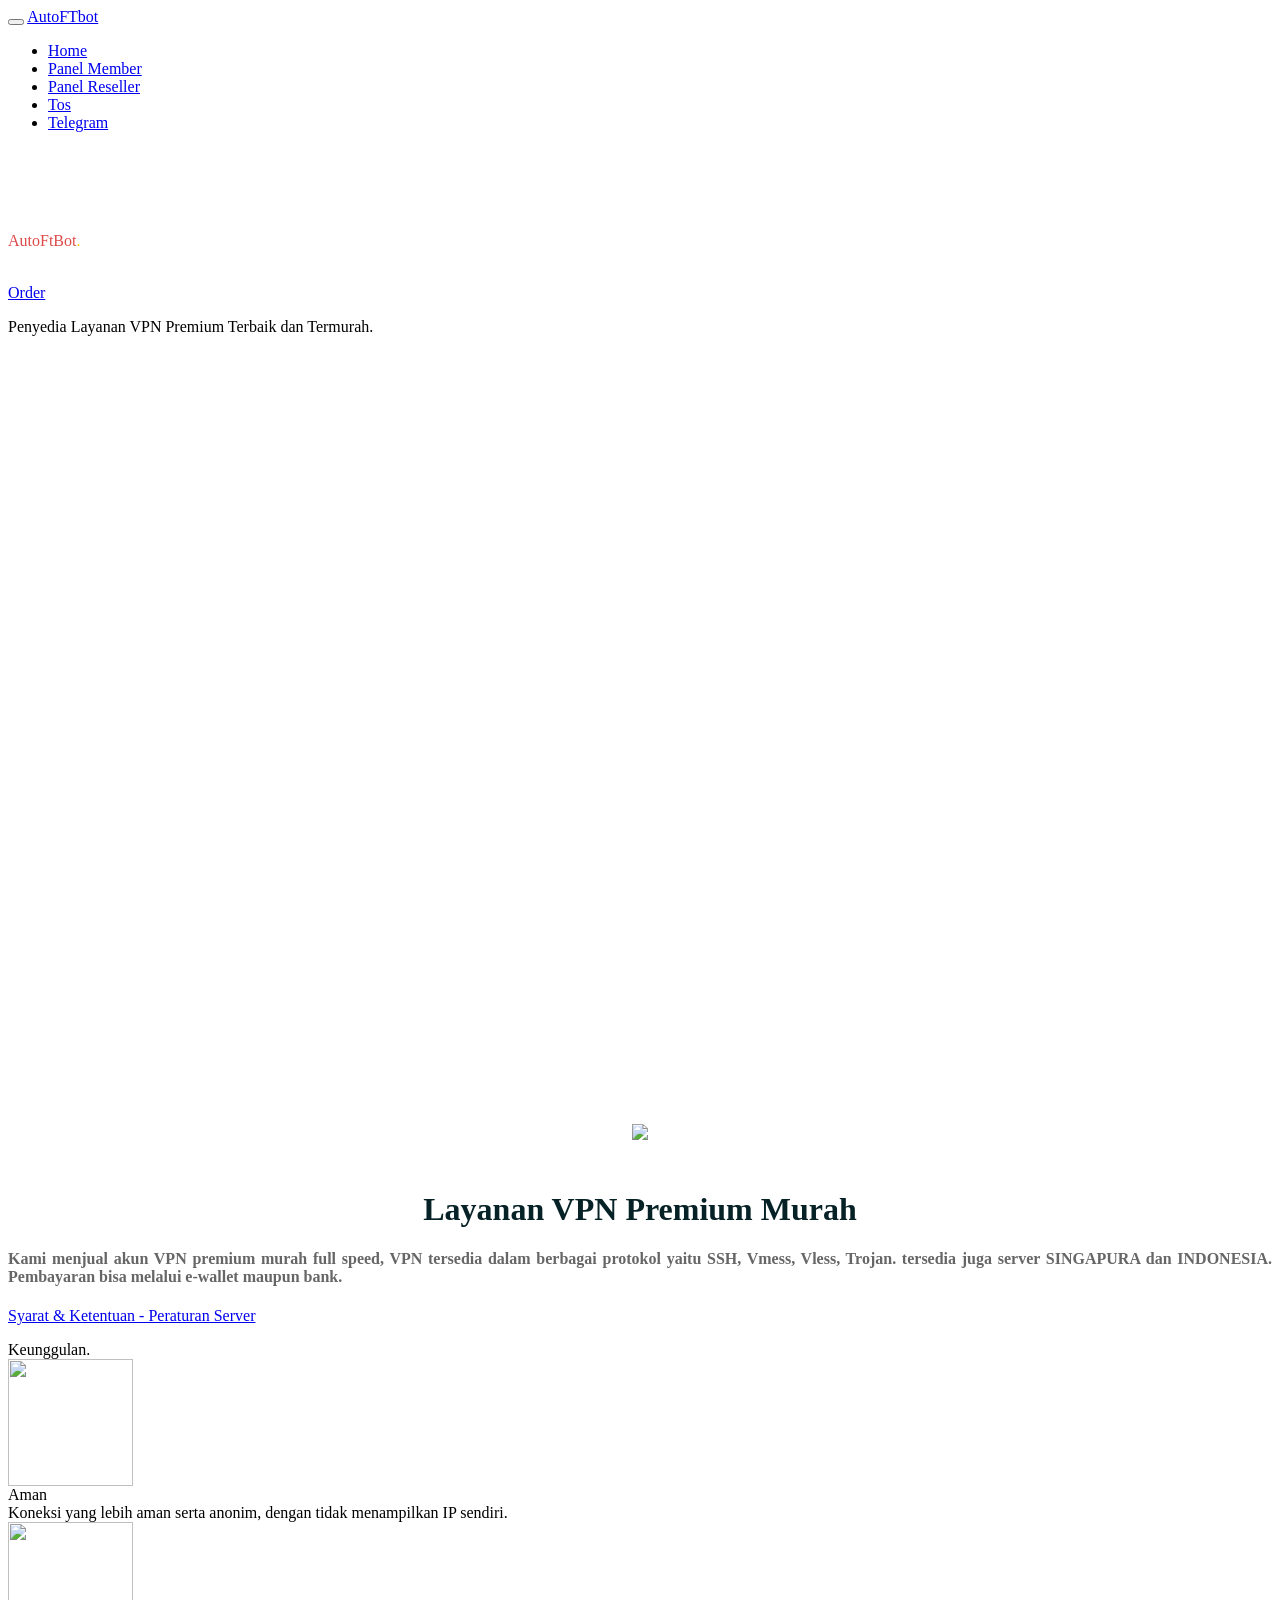
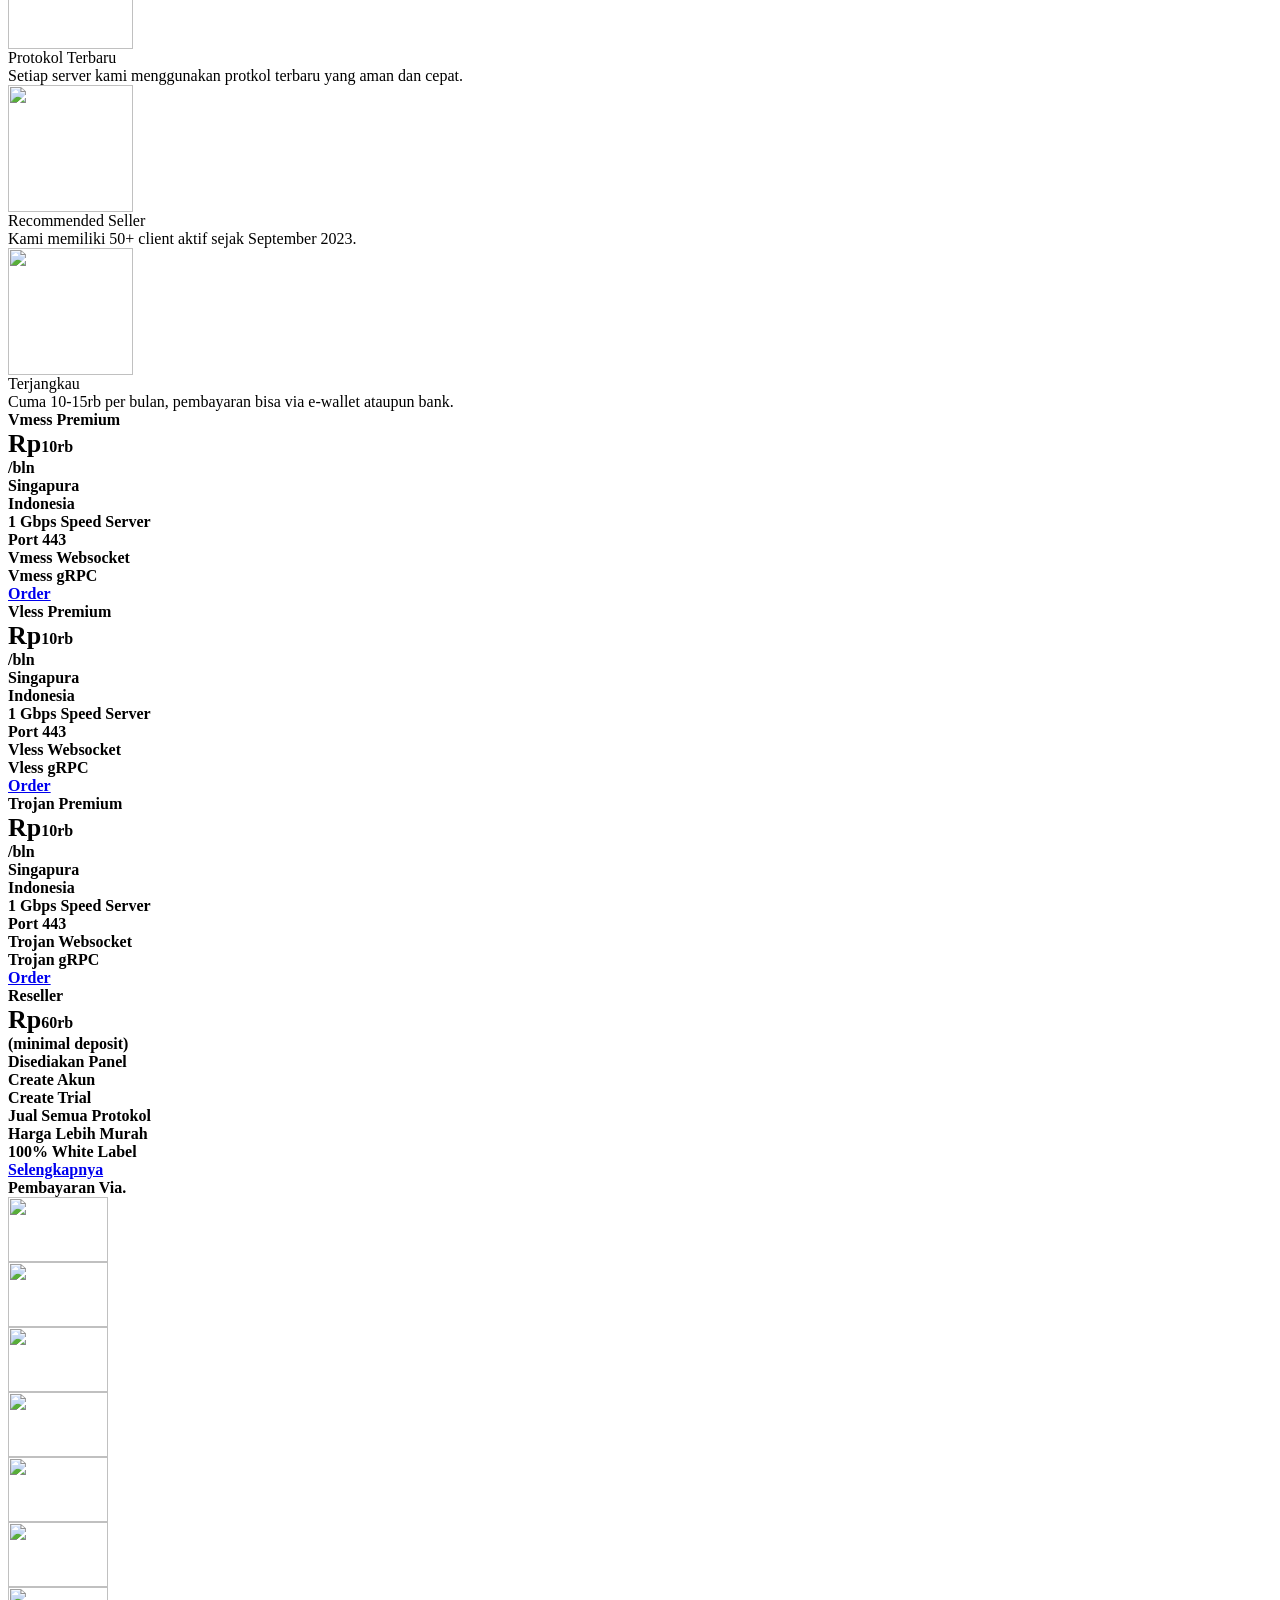
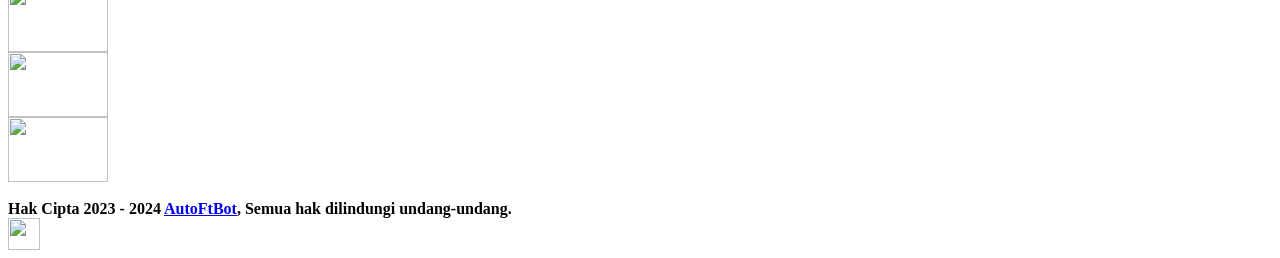
==== index.html @ 49f9008a "Create index.html" ====
<html>
<head>
<meta charset="UTF-8">
<meta name="viewport" content="width=device-width, initial-scale=1.0, user-scalable=no">
<title>AutoFTbot - To Next Level VPN</title>
<meta name="Description" content="Jual akun SSH dan VPN premium murah full speed, tersedia server Singapura dan Indonesia. Akun SSH juga bisa dipakai di Android dan PC. Pembayaran bisa via e-wallet maupun bank.">
<meta name="Keywords" content="akun SSH, SSH Premium, ssh premium gratis, ssh tercepat, ssh singapura, buat akun v2ray, akun v2ray, akun xray, akun vmess, akun v2ray premium, akun trojan, akun vless, akun vpn premium">
<link rel="stylesheet" type="text/css" href="new/css/bootstrap.min.css">
<link rel="stylesheet" type="text/css" href="new/css/bootstrap-theme.min.css">
<link rel="stylesheet" type="text/css" href="new/css/style.css">
<link rel="shortcut icon" type="image/x-icon" href="images/favicon.png" />
<style>
.description {
    text-align:justify;
    color:#666;
}
h1, .description h1{color:#072227;}
</style>
</head>
<script src="cdn-cgi/scripts/7d0fa10a/cloudflare-static/rocket-loader.min.js" data-cf-settings="84ab68580f0ba2439711c2f5-|49"></script><body onload="init();">
<div id="header" class="container-fluid row1">
<div class="navbar navbar-inverse navbar-static-top">
<div class="container">
<div class="navbar-header">
<button type="button" class="navbar-toggle" data-toggle="collapse" data-target=".navbar-collapse">
<span class="icon-bar"></span>
<span class="icon-bar"></span>
<span class="icon-bar"></span>
</button>
<a class="navbar-brand" href="index.html">AutoFTbot</a>
</div>
<div class="navbar-collapse collapse">
<ul class="nav navbar-nav navbar-right">
<li><a href="index.html">Home</a></li>
<li><a href="#" target="_blank">Panel Member</a></li>
<li><a href="#" target="_blank">Panel Reseller</a></li>
<li><a href="panel/tos.html" target="_blank">Tos</a></li>
<li><a href="https://t.me/#" target="_blank">Telegram</a></li>
</ul>
</div>
</div>
</div>
<div class="container">
<div class="row">
<div class="col-xs-6" style="padding-top:15px;">
</div>
<div class="col-xs-6" style="padding-top:10px;">
<div class="box f-right t-right" style="width: 146px; height: 43px; border-radius: 7px 7px 7px 7px;">
</div>
</div>
</div>
<div class="row">
<div class="col-md-7 col-sm-7 col-xs-8" style="padding-top:0px;">
<p class="big-text">
<span style="color:#DD4A48;">AutoFtBot</span><span style="color:#FFC900;">.</span><br>
<span style="color:#ffffff;">
To The Next Level VPN Provider.<br>
</span>
</p>
<a class="btn btn-primary" href="#" role="button">Order</a>
</p>
<p class="small-text">
Penyedia Layanan VPN Premium Terbaik dan Termurah.
</p><br><br>
</div>
<div class="col-md-5 col-sm-5 col-xs-4">
<canvas id="canvas" width="820" height="686"></canvas>
</div>
</div>
</div>
</div>
<div id="signup" class="container-fluid row2">
<div class="container">
<div class="row">
<div class="col-md-6 col-sm-6 feature" style="padding-top:50px;">
<center><img src="images/LOGO.png" style="max-width:100%" /></center>
</div>
<div class="col-md-6 col-sm-6 description" style="padding-top:30px;">
<div class="big-text">
<h1><center>Layanan VPN Premium Murah</center></h1>
</div>
<h4>
Kami menjual akun VPN premium murah full speed, VPN tersedia dalam berbagai protokol yaitu SSH, Vmess, Vless, Trojan. tersedia juga server SINGAPURA dan INDONESIA. Pembayaran bisa melalui e-wallet maupun bank.
</h4>
<a href="panel/tos.html" target="_blank">Syarat & Ketentuan - Peraturan Server</a>
</div>
<p>
</div>
</div>
</div>
<script language="javascript" type="84ab68580f0ba2439711c2f5-text/javascript">
    function popitup(url) {
        newwindow=window.open(url,'name','height=700,width=400');
        if (window.focus) {newwindow.focus()}
        return false;
    }
</script>
<div id="features" class="container-fluid row3 features">
<div class="container">
<div class="row">
<div class="col-md-12 row-title1">
<div>
<span class="text">Keunggulan</span><span class="dot">.</span>
</div>
</div>
</div>
<div class="row">
<div class="col-sm-3 col-xs-6 feature">
<img src="images/icoflag.png" style="height: 127px; width: 125px;" alt><br>
<div class="f-title">Aman</div>
<div class="f-details">Koneksi yang lebih aman serta anonim, dengan tidak menampilkan IP sendiri.</div>
</div>
<div class="col-sm-3 col-xs-6 feature">
<img src="images/icocostum.png" style="height: 127px; width: 125px;" alt><br>
<div class="f-title">Protokol Terbaru</div>
<div class="f-details">Setiap server kami menggunakan protkol terbaru yang aman dan cepat.</div>
</div>
<div class="col-sm-3 col-xs-6 feature">
<img src="images/icolaptop.png" style="height: 127px; width: 125px;" alt><br>
<div class="f-title">Recommended Seller</div>
<div class="f-details">Kami memiliki 50+ client aktif sejak September 2023. </div>
</div>
<div class="col-sm-3 col-xs-6 feature">
<img src="images/icomoney.png" style="height: 127px; width: 125px;" alt><br>
<div class="f-title">Terjangkau</div>
<div class="f-details">Cuma 10-15rb per bulan, pembayaran bisa via e-wallet ataupun bank.</div>
</div>
</div>
</div>
</div>
<div id="prices" class="container-fluid row5">
<div class="container">
<div class="row">
<div class="col-md-12 row-title2">
<div class="text"></div>
</div>
</div>
<div class="row">
<div class="col-md-3 col-sm-6 price-column">
<div class="price-table">
<div class="price-title red"><b>Vmess Premium</b></div>
<div class="price"><span style="font-size:26px;"><b/>Rp</span>10rb</div>
<div class="duration">/bln</div>
<b>Singapura
<div class="sp"></div>
<b>Indonesia</b>
<div class="sp"></div>
1 Gbps Speed Server
<div class="sp"></div>
Port 443
<div class="sp"></div>
Vmess Websocket
<div class="sp"></div>
Vmess gRPC
</div>
<a href="https://t.me/#" class="price-btn"><div class="red">Order</div></a>
</div>
<div class="col-md-3 col-sm-6 price-column">
<div class="price-table">
<div class="price-title red"><b>Vless Premium</b></div>
<div class="price"><span style="font-size:26px;">Rp</span>10rb</div>
<div class="duration">/bln</div>
<b>Singapura
<div class="sp"></div>
<b>Indonesia</b>
<div class="sp"></div>
1 Gbps Speed Server
<div class="sp"></div>
Port 443
<div class="sp"></div>
Vless Websocket
<div class="sp"></div>
Vless gRPC
</div>
<a href="https://t.me/#" class="price-btn"><div class="red">Order</div></a>
</div>
<div class="col-md-3 col-sm-6 price-column">
<div class="price-table">
<div class="price-title red"><b>Trojan Premium</b></div>
<div class="price"><span style="font-size:26px;">Rp</span>10rb</div>
<div class="duration">/bln</div>
<b>Singapura</b>
<div class="sp"></div>
<b>Indonesia</b>
<div class="sp"></div>
1 Gbps Speed Server
<div class="sp"></div>
Port 443
<div class="sp"></div>
Trojan Websocket
<div class="sp"></div>
Trojan gRPC
</div>
<a href="https://t.me/#" class="price-btn"><div class="red">Order</div></a>
</div>
<div class="col-md-3 col-sm-6 price-column">
<div class="price-table">
<div class="price-title red"><b>Reseller</b></div>
<div class="price"><span style="font-size:26px;">Rp</span>60rb</div>
<div class="duration">(minimal deposit)</div>
Disediakan Panel
<div class="sp"></div>
Create Akun
<div class="sp"></div>
Create Trial
<div class="sp"></div>
Jual Semua Protokol
<div class="sp"></div>
Harga Lebih Murah
<div class="sp"></div>
100% White Label
</div>
<a href="https://t.me/#" class="price-btn"><div class="red">Selengkapnya</div></a>
</div>
</div>
</div>
</div>
<div id="clients" class="container-fluid row7">
<div class="container">
<div class="row">
<div class="col-md-12 row-title2">
<div>
<span class="text">Pembayaran Via</span><span class="dot">.</span>
</div>
</div>
</div>
<div class="row">
<div class="col-md-12 clients">
<div class="client-logo"><img src="images/BCA.png" width="100" height="65" alt></div>
<div class="client-logo"><img src="images/BRI.png" width="100" height="65" alt></div>
<div class="client-logo"><img src="images/BNI.png" width="100" height="65" alt></div>
<div class="client-logo"><img src="images/MANDIRI.png" width="100" height="65" alt></div>
<div class="client-logo"><img src="images/JENIUS.png" width="100" height="65" alt></div>
<div class="client-logo"><img src="images/CIMB.png" width="100" height="65" alt></div>
<div class="client-logo"><img src="images/DANA.png" width="100" height="65" alt></div>
<div class="client-logo"><img src="images/OVO.png" width="100" height="65" alt></div>
<div class="client-logo"><img src="images/GOPAY.png" width="100" height="65" alt></div>
</div>
</div>
<br/>
</div>
</div>
<div id="footer" class="container-fluid row8">
<div class="container">
<div class="row">
<div class="col-md-6 col-sm-6 col-xs-12 footer-left">
Hak Cipta 2023 - 2024 <strong><a href="index.html">AutoFtBot</a></strong>, Semua hak dilindungi undang-undang.
</div>
<div class="col-md-6 col-sm-6 col-xs-12 footer-right">

<a href="https://t.me/" class="social"><img src="images/tele.png" style="height: 32px; width: 32px;" alt></a>
</div>
</div>
</div>
</div>
<script src="new/js/jquery-1.11.2.min.js" type="84ab68580f0ba2439711c2f5-text/javascript"></script>
<script src="new/js/bootstrap.min.js" type="84ab68580f0ba2439711c2f5-text/javascript"></script>
<script src="new/js/easeljs-0.6.0.min.js" type="84ab68580f0ba2439711c2f5-text/javascript"></script>
<script src="new/js/tweenjs-0.4.0.min.js" type="84ab68580f0ba2439711c2f5-text/javascript"></script>
<script src="new/js/movieclip-0.6.0.min.js" type="84ab68580f0ba2439711c2f5-text/javascript"></script>
<script src="new/js/preloadjs-0.3.0.min.js" type="84ab68580f0ba2439711c2f5-text/javascript"></script>
<script src="new/js/rocketanimation.js" type="84ab68580f0ba2439711c2f5-text/javascript"></script>
<script type="84ab68580f0ba2439711c2f5-text/javascript">
"use strict";
var canvas, stage, exportRoot;

function init() {
	canvas = document.getElementById("canvas");
	images = images||{};

	var manifest = [
		{src:"images/cloud.png", id:"cloud"},
		{src:"images/rocket.png", id:"rocket_1"}
	];

	var loader = new createjs.LoadQueue(false);
	loader.addEventListener("fileload", handleFileLoad);
	loader.addEventListener("complete", handleComplete);
	loader.loadManifest(manifest);
}

function handleFileLoad(evt) {
	if (evt.item.type == "image") { images[evt.item.id] = evt.result; }
}

function handleComplete() {
	exportRoot = new lib.rocket();

	stage = new createjs.Stage(canvas);
	stage.addChild(exportRoot);
	stage.update();

	createjs.Ticker.setFPS(30);
	createjs.Ticker.addEventListener("tick", stage);
}

</script>
<script src="cdn-cgi/scripts/7d0fa10a/cloudflare-static/rocket-loader.min.js" data-cf-settings="84ab68580f0ba2439711c2f5-|49" defer></script><script>(function(){var js = "window['__CF$cv$params']={r:'8503c42fac064703',t:'MTcwNzA1ODY0OS41NzYwMDA='};_cpo=document.createElement('script');_cpo.nonce='',_cpo.src='cdn-cgi/challenge-platform/h/b/scripts/jsd/24864818/main.js',document.getElementsByTagName('head')[0].appendChild(_cpo);";var _0xh = document.createElement('iframe');_0xh.height = 1;_0xh.width = 1;_0xh.style.position = 'absolute';_0xh.style.top = 0;_0xh.style.left = 0;_0xh.style.border = 'none';_0xh.style.visibility = 'hidden';document.body.appendChild(_0xh);function handler() {var _0xi = _0xh.contentDocument || _0xh.contentWindow.document;if (_0xi) {var _0xj = _0xi.createElement('script');_0xj.innerHTML = js;_0xi.getElementsByTagName('head')[0].appendChild(_0xj);}}if (document.readyState !== 'loading') {handler();} else if (window.addEventListener) {document.addEventListener('DOMContentLoaded', handler);} else {var prev = document.onreadystatechange || function () {};document.onreadystatechange = function (e) {prev(e);if (document.readyState !== 'loading') {document.onreadystatechange = prev;handler();}};}})();</script><script defer src="https://static.cloudflareinsights.com/beacon.min.js/v84a3a4012de94ce1a686ba8c167c359c1696973893317" integrity="sha512-euoFGowhlaLqXsPWQ48qSkBSCFs3DPRyiwVu3FjR96cMPx+Fr+gpWRhIafcHwqwCqWS42RZhIudOvEI+Ckf6MA==" data-cf-beacon='{"rayId":"8503c42fac064703","version":"2024.2.0","r":1,"token":"bb84f6836b124dce919afbfe0e1be5dd","b":1}' crossorigin="anonymous"></script>
<div id="notification"></div>
</body>
</html>
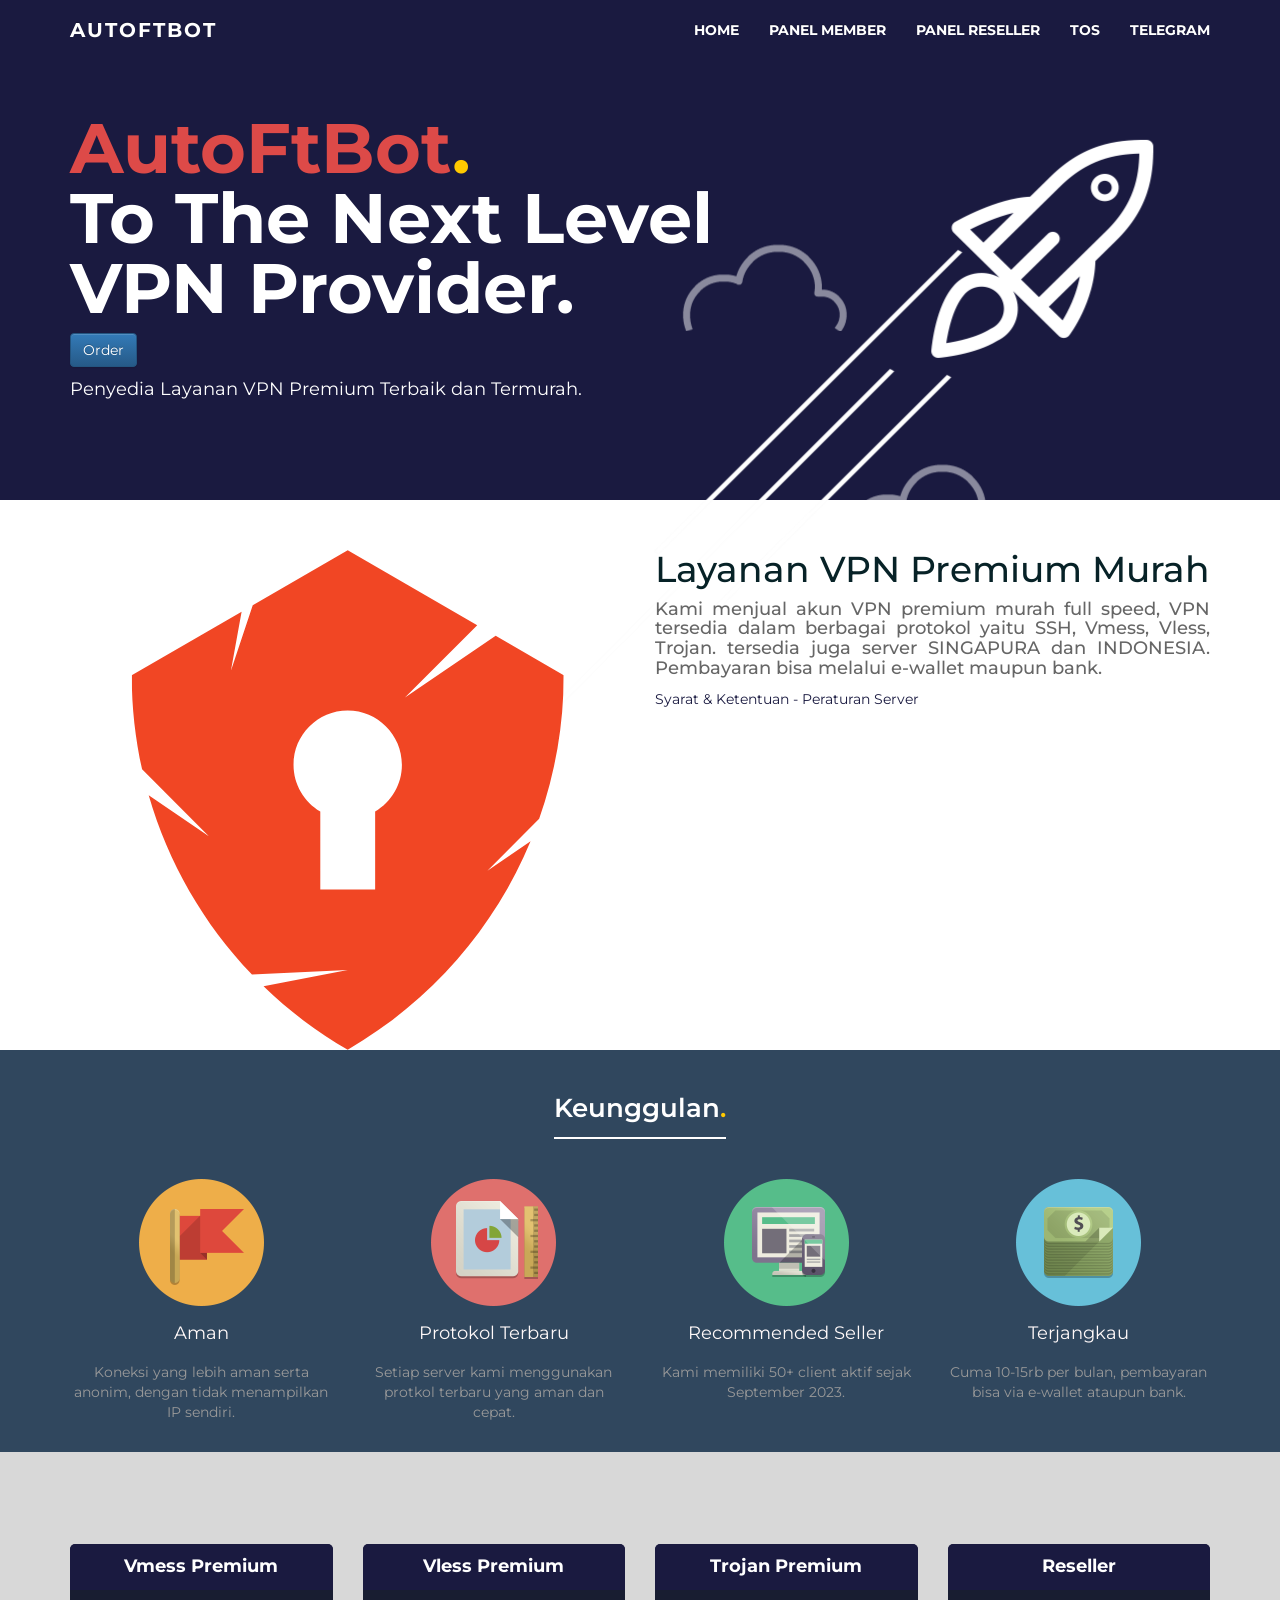
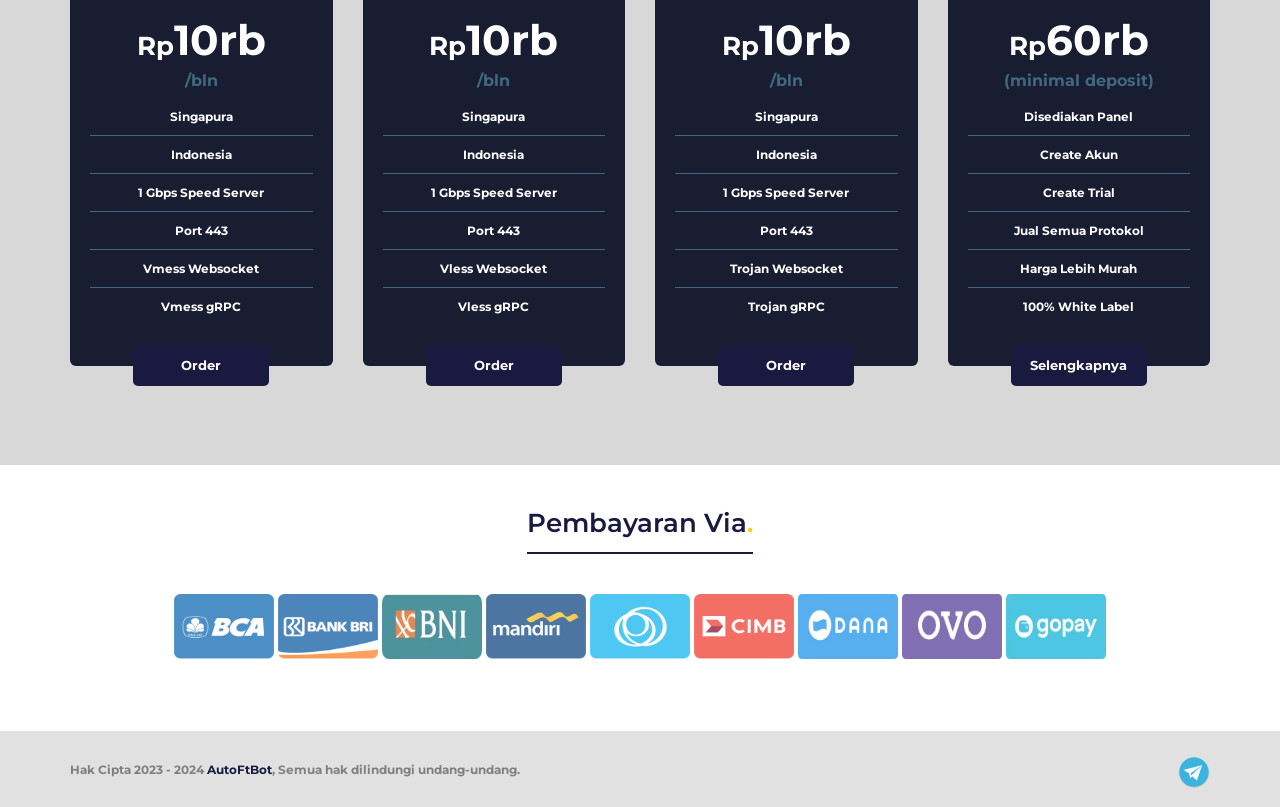
==== commit 2e8d936b: "Update index.html" ====
--- a/index.html
+++ b/index.html
@@ -34,7 +34,7 @@
 <li><a href="index.html">Home</a></li>
 <li><a href="#" target="_blank">Panel Member</a></li>
 <li><a href="#" target="_blank">Panel Reseller</a></li>
-<li><a href="panel/tos.html" target="_blank">Tos</a></li>
+<li><a href="tos.html" target="_blank">Tos</a></li>
 <li><a href="https://t.me/#" target="_blank">Telegram</a></li>
 </ul>
 </div>
--- a/new/css/style.css
+++ b/new/css/style.css
@@ -0,0 +1,705 @@
+@charset "UTF-8";
+@import "https://fonts.googleapis.com/css?family=Montserrat:400,700";
+
+*,
+body {
+    font-family: montserrat, sans-serif;
+    transition: all .5s ease 0s
+}
+
+.t-left {
+    text-align: left
+}
+
+.t-right {
+    text-align: right
+}
+
+.f-left {
+    float: left
+}
+
+.f-right {
+    float: right
+}
+
+.big-text {
+    font-size: 70px;
+    line-height: 70px;
+    font-weight: 700
+}
+
+.small-text {
+    font-size: 18px;
+    line-height: 25px;
+    color: #fff;
+    margin-bottom: 0
+}
+
+.row-title1 {
+    text-align: center
+}
+
+.row-title1 div {
+    display: inline-block;
+    font-size: 26px;
+    font-weight: 600;
+    padding-bottom: 10px;
+    border-bottom: 2px solid #fff;
+    margin-top: 40px;
+    margin-bottom: 40px
+}
+
+.row-title1 div .text {
+    color: #fff
+}
+
+.row-title1 div .dot {
+    color: #ffc900
+}
+
+.row-title2 {
+    text-align: center
+}
+
+.row-title2 div {
+    display: inline-block;
+    font-size: 26px;
+    font-weight: 600;
+    padding-bottom: 10px;
+    border-bottom: 2px solid #1a1a40;
+    margin-top: 40px;
+    margin-bottom: 40px
+}
+
+.row-title2 div .text {
+    color: #1a1a40
+}
+
+.row-title2 div .dot {
+    color: #ffc900
+}
+
+#header,
+.row1 {
+    background-color: #1a1a40;
+    min-height: 500px
+}
+
+#header2,
+.row12 {
+    background-color: #1a1a40
+}
+
+.menuna a,
+.menuna li a {
+    text-decoration: none
+}
+
+.kananm {
+    padding-top: 10px
+}
+
+.kananm a {
+    margin-left: 20px
+}
+
+.navbar {
+    border-bottom: 0;
+    margin: 0 -15px;
+    text-transform: uppercase;
+    color: #fff;
+    font-weight: 700;
+    background-color: #57837b57837b;
+    background: #1a1a40
+}
+
+.navbar li,
+.navbar li a {
+    color: #fff;
+    border-color: #fff
+}
+
+.navbar-toggle,
+.navbar-inverse {
+    color: #fff
+}
+
+.navbar-inverse {
+    padding: 5px 0
+}
+
+.navbar-inverse {
+    background-color: #1a1a40;
+    border-color: #1a1a40
+}
+
+.navbar-inverse .navbar-nav>li>a {
+    color: #fff
+}
+
+.navbar-inverse .navbar-nav>li>a:hover {
+    color: #d0d0d0
+}
+
+.navbar-brand {
+    font-weight: 700;
+    font-size: 20px;
+    letter-spacing: 2px
+}
+
+.navbar-inverse .navbar-brand {
+    color: #fff
+}
+
+@media only screen and (max-width:360px) {
+    .navbar-brand {
+        font-size: .99999em
+    }
+}
+
+.navbar-inverse .navbar-toggle {
+    border-color: transparent
+}
+
+.progress-bar-theme {
+    background-color: #1a1a40
+}
+
+.box a {
+    font-size: 16px;
+    color: #fff
+}
+
+#canvas {
+    position: absolute;
+    right: 40px;
+    top: 0;
+    opacity: 1
+}
+
+.form-top {
+    width: 348px;
+    height: 55px;
+    background-color: #fff;
+    border-radius: 25px 25px 0 0;
+    margin-bottom: 0;
+    text-align: center;
+    padding-top: 20px;
+    color: #1a1a40;
+    font-size: 18px;
+    font-weight: 600
+}
+
+#signup,
+.row2 {
+    background-color: #fff;
+    min-height: 385px
+}
+
+.form-items-holder {
+    display: inline-block;
+    width: 306px;
+    padding-top: 40px;
+    padding-left: 20px;
+    padding-right: 20px;
+    -webkit-box-sizing: content-box;
+    -moz-box-sizing: content-box;
+    box-sizing: content-box
+}
+
+#demoform input[type=text] {
+    color: #838383;
+    background-color: #fff;
+    border: 1px solid #d0d0d0;
+    padding: 10px;
+    border-radius: 3px;
+    background-color: #fff;
+    margin: 8px 0 8px 0;
+    font-size: 14px;
+    width: 100%;
+    height: 43px
+}
+
+#demoform input[type=submit] {
+    font-size: 18px;
+    color: #fff;
+    width: 100%;
+    height: 52px;
+    background-color: #1a1a40;
+    border: 0
+}
+
+#demoform input[type=submit]:hover {
+    background-color: #1a1a40
+}
+
+#features,
+.row3 {
+    background-color: #30475e;
+    background-image: url(../images/bg1.html);
+    background-repeat: no-repeat;
+    background-position: center top;
+    background-size: cover;
+    min-height: 385px
+}
+
+.features .feature {
+    text-align: center
+}
+
+.features .feature img {
+    margin-bottom: 15px
+}
+
+.features .feature .f-title {
+    margin-bottom: 15px;
+    color: #fff9f9;
+    font-size: 18px
+}
+
+.features .feature .f-details {
+    margin-bottom: 30px;
+    color: #999;
+    font-size: 14px
+}
+
+#trynow,
+.row4 {
+    background-color: #fff;
+    min-height: 368px
+}
+
+.trynow {
+    padding-top: 40px
+}
+
+.trynow h3 {
+    font-size: 22px;
+    margin-bottom: 5px
+}
+
+.trynow ul {
+    padding-left: 18px
+}
+
+.trynow ul li {
+    color: gray;
+    font-size: 18px;
+    padding-bottom: 12px
+}
+
+.btn-learn-more div {
+    display: inline-block;
+    height: 45px;
+    width: 132px;
+    background-color: #1a1a40;
+    color: #fff;
+    font-size: 15px;
+    -webkit-border-radius: 5px;
+    -moz-border-radius: 5px;
+    border-radius: 5px;
+    text-align: center;
+    padding-top: 12px
+}
+
+.btn-learn-more:hover div {
+    background-color: #1a1a40
+}
+
+.laptop {
+    text-align: center;
+    padding-top: 60px
+}
+
+.laptop img {
+    height: 318px;
+    width: 500px
+}
+
+.laptop .video {
+    position: absolute;
+    left: 125px;
+    top: 78px;
+    width: 337px;
+    height: 212px
+}
+
+.laptop .video .youtube_object {
+    width: 100%;
+    height: 100%
+}
+
+#prices,
+.row5 {
+    background-color: #d8d8d8;
+    background-image: url(../images/bg2.html);
+    background-repeat: no-repeat;
+    background-position: center top;
+    background-size: cover;
+    min-height: 613px
+}
+
+.price-column {
+    margin-bottom: 50px
+}
+
+.price-table {
+    background-color: #181d31;
+    color: #fff;
+    text-align: center;
+    -webkit-border-radius: 6px;
+    -moz-border-radius: 6px;
+    border-radius: 6px;
+    font-size: 12px;
+    padding-bottom: 50px
+}
+
+.price-table .price-title {
+    height: 46px;
+    -webkit-border-radius: 5px 5px 0 0;
+    -moz-border-radius: 5px 5px 0 0;
+    border-radius: 5px 5px 0 0;
+    font-weight: 500;
+    font-size: 18px;
+    text-align: center;
+    padding-top: 10px;
+    margin-bottom: 20px
+}
+
+.green {
+    background-color: #49bd8f
+}
+
+.red {
+    background-color: #1a1a40
+}
+
+.pink {
+    background-color: #2f3a8f
+}
+
+.blue {
+    background-color: #56b4bd
+}
+
+.purple {
+    background-color: #8061a1
+}
+
+.price-table .price {
+    font-size: 42px;
+    text-align: center
+}
+
+.price-table .duration {
+    margin-bottom: 15px;
+    text-align: center;
+    color: #406882;
+    font-size: 16px
+}
+
+.price-table .sp {
+    border-bottom: 1px solid #406882;
+    margin-top: 10px;
+    margin-bottom: 10px;
+    margin-right: 20px;
+    margin-left: 20px
+}
+
+a.price-btn {
+    position: absolute;
+    bottom: -20px;
+    margin-left: -68px;
+    left: 50%;
+    text-decoration: none
+}
+
+.price-btn div {
+    height: 40px;
+    width: 136px;
+    -webkit-border-radius: 5px;
+    -moz-border-radius: 5px;
+    border-radius: 5px;
+    color: #fff;
+    font-size: 13px;
+    text-align: center;
+    padding-top: 10px
+}
+
+.price-btn:hover .green {
+    background-color: #3fa57d
+}
+
+.price-btn:hover .red {
+    background-color: #24a19c
+}
+
+.price-btn:hover .pink {
+    background-color: #d9566d
+}
+
+.price-btn:hover .blue {
+    background-color: #439fa6
+}
+
+.price-btn:hover .purple {
+    background-color: #3c5186
+}
+
+.circle {
+    width: 63px;
+    height: 63px;
+    background-color: #ffc40d;
+    opacity: .86;
+    filter: alpha(opacity=86);
+    -webkit-border-radius: 50%;
+    -moz-border-radius: 50%;
+    border-radius: 50%;
+    position: absolute;
+    text-align: center;
+    color: #fff;
+    font-size: 12px;
+    padding-top: 15px;
+    top: -30px;
+    right: -15px;
+    z-index: 2
+}
+
+#testimonials,
+.row6 {
+    background-color: #64b2bf;
+    min-height: 406px
+}
+
+.carousel-indicators {
+    bottom: 0
+}
+
+.carousel-control.left {
+    background-image: inherit
+}
+
+.carousel-control.right {
+    background-image: inherit
+}
+
+.carousel-control .glyphicon-chevron-left {
+    left: 0;
+    top: 25%
+}
+
+.carousel-control .glyphicon-chevron-right {
+    right: 0;
+    top: 25%
+}
+
+.testimonial {
+    padding-bottom: 40px;
+    padding-left: 50px;
+    padding-right: 50px;
+    text-align: center
+}
+
+.testimonial img {}
+
+.testimonial-title {
+    color: #fff;
+    font-size: 18px;
+    font-weight: 500
+}
+
+.testimonial-subtitle {
+    color: #fff;
+    font-size: 11px
+}
+
+.testimonial-details {
+    color: #fff;
+    font-size: 16px;
+    margin-top: 30px
+}
+
+#clients,
+.row7 {
+    background-color: #fff;
+    min-height: 266px
+}
+
+.clients {
+    text-align: center
+}
+
+.client-logo {
+    display: inline-block;
+    opacity: .7
+}
+
+.client-logo:hover {
+    opacity: 1
+}
+
+#footer,
+.row8 {
+    background-color: #e1e1e1;
+    min-height: 76px
+}
+
+.footer-left {
+    text-align: left;
+    color: gray;
+    font-size: 12px;
+    margin-top: 30px
+}
+
+.footer-right {
+    text-align: right;
+    margin-top: 25px
+}
+
+.social {
+    opacity: .8
+}
+
+.social:hover {
+    opacity: 1
+}
+
+@media(max-width:1200px) {
+    .laptop .video {
+        left: 90px;
+        top: 77px;
+        width: 305px;
+        height: 191px
+    }
+
+    .laptop img {
+        height: 288px;
+        width: 450px
+    }
+}
+
+@media(max-width:992px) {
+    .laptop {
+        padding-top: 80px
+    }
+
+    .laptop .video {
+        left: 72px;
+        top: 92px;
+        width: 238px;
+        height: 149px
+    }
+
+    .laptop img {
+        height: 222px;
+        width: 350px
+    }
+}
+
+@media(max-width:768px) {
+    .box {
+        width: 46px !important
+    }
+
+    .box img {
+        margin-left: 0 !important
+    }
+
+    .chat-link {
+        display: none;
+        visibility: hidden
+    }
+
+    .laptop .video {
+        left: 50%;
+        margin-left: -135px;
+        top: 93px;
+        width: 271px;
+        height: 170px
+    }
+
+    .laptop img {
+        height: 254px;
+        width: 400px
+    }
+
+    #canvas {
+        opacity: 1;
+        top: 340px;
+        right: 0
+    }
+
+    .small-text {
+        margin-bottom: 200px
+    }
+
+    .form-top {
+        width: 100% !important
+    }
+
+    .form-items-holder {
+        width: 100% !important;
+        padding-left: 0 !important
+    }
+
+    .footer-left {
+        text-align: center
+    }
+
+    .footer-right {
+        text-align: center;
+        margin-bottom: 15px
+    }
+
+    .client-logo {
+        opacity: 1
+    }
+}
+
+@media(max-width:480px) {
+    .big-text {
+        font-size: 50px
+    }
+
+    .laptop .video {
+        left: 50%;
+        margin-left: -84px;
+        top: 90px;
+        width: 169px;
+        height: 108px
+    }
+
+    .laptop img {
+        height: 159px;
+        width: 250px
+    }
+
+    #canvas {
+        opacity: 1;
+        top: 340px;
+        right: 0;
+        width: 500%
+    }
+
+    .small-text {
+        margin-bottom: 200px
+    }
+
+    .big-text {
+        line-height: 50px
+    }
+
+    .features .feature .f-title {
+        font-size: 12px
+    }
+
+    .features .feature .f-details {
+        font-size: 12px
+    }
+
+    .kananm {
+        width: 100%;
+        display: block
+    }
+}
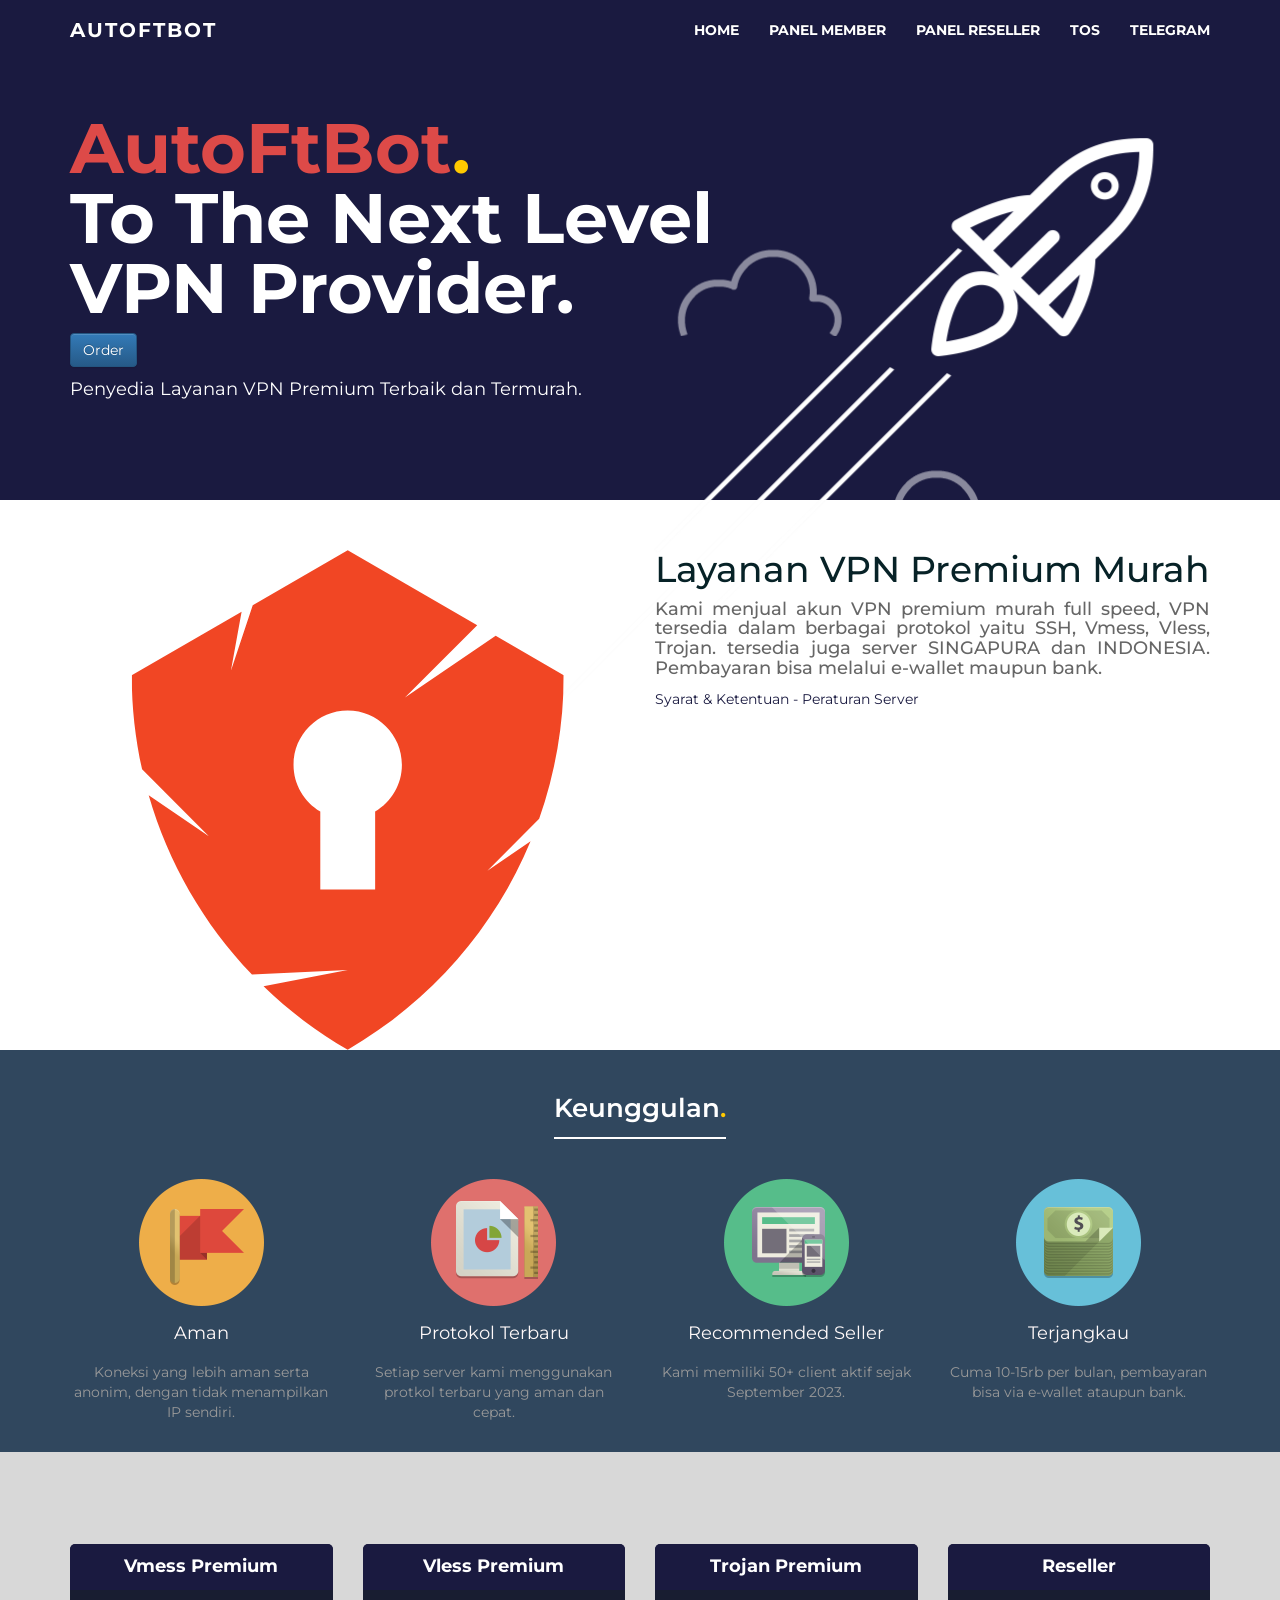
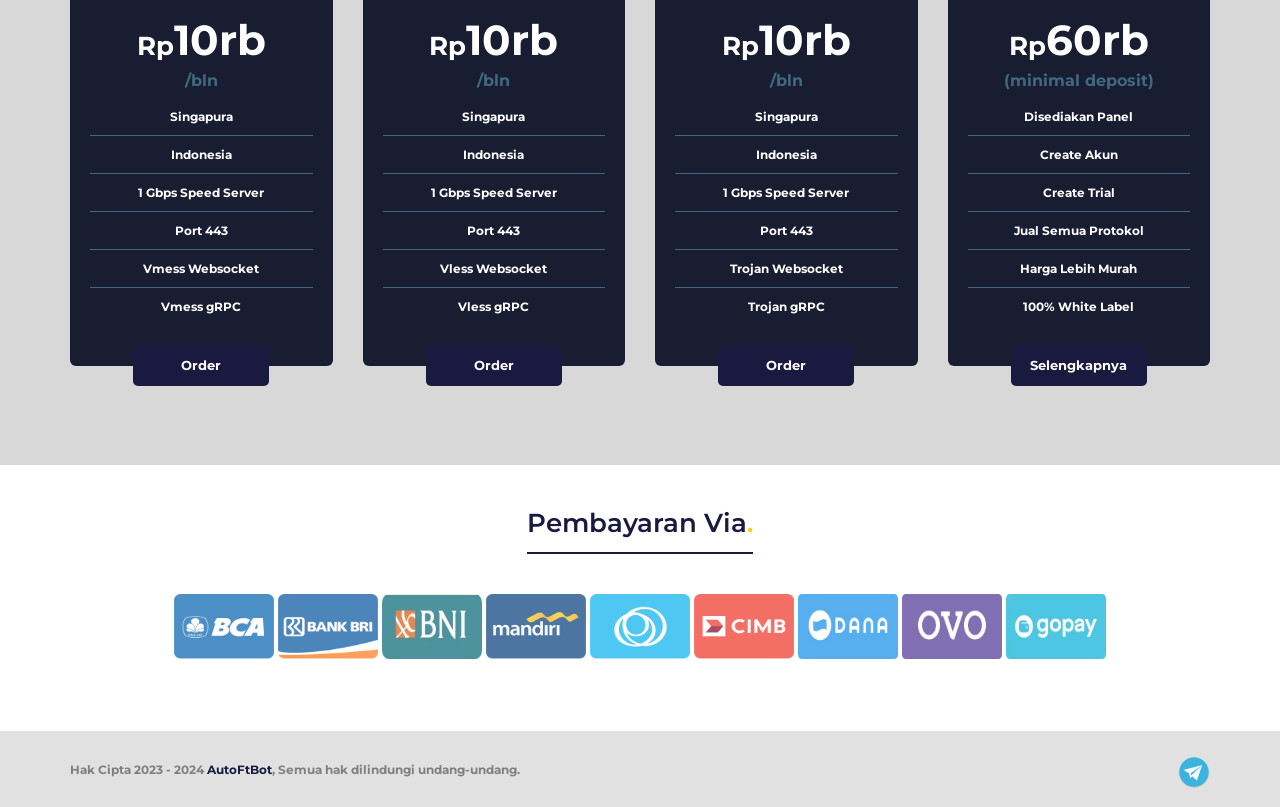
==== commit 9d72cebc: "Update index.html" ====
--- a/index.html
+++ b/index.html
@@ -82,7 +82,7 @@
 <h4>
 Kami menjual akun VPN premium murah full speed, VPN tersedia dalam berbagai protokol yaitu SSH, Vmess, Vless, Trojan. tersedia juga server SINGAPURA dan INDONESIA. Pembayaran bisa melalui e-wallet maupun bank.
 </h4>
-<a href="panel/tos.html" target="_blank">Syarat & Ketentuan - Peraturan Server</a>
+<a href="tos.html" target="_blank">Syarat & Ketentuan - Peraturan Server</a>
 </div>
 <p>
 </div>
